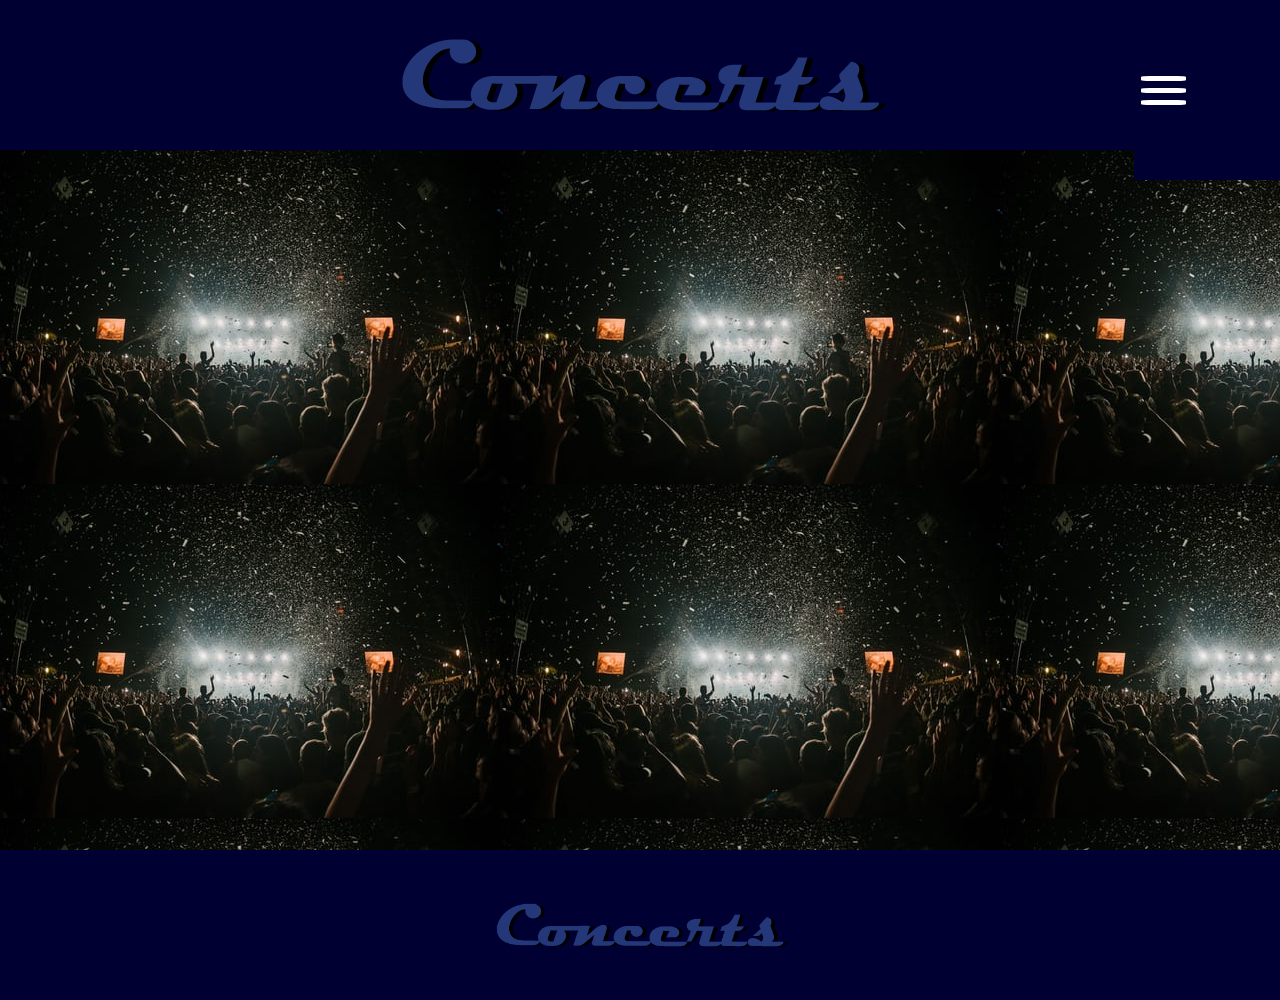
==== index.html @ 330f10f7 "upd" ====
<!DOCTYPE html>
<html lang="en">
<head>
    <meta charset="UTF-8">
    <meta http-equiv="X-UA-Compatible" content="IE=edge">
    <meta name="viewport" content="width=device-width, initial-scale=1.0">
    <title>Concerts</title>
    <link rel="stylesheet" href="css/style.css">
</head>
<body>
    <header>
        <img src="img/logga.png" alt="Bild på logga" id="Logga">
    </header>
    <main id="main">
    

    </main>

    <nav>

        <ul id="nav-links">
            <li><a href="#">Bilder</a></li>
            <li><a href="#">Kontakt</a></li>
            <li><a href="#">Övrigt</a></li>
            <li><a href="#">Hem</a></li>
        </ul>

        <div id="meny">
            <div id="line_1" class="line"></div>
            <div id="line_2" class="line"></div>
            <div id="line_3" class="line"></div>
        </div>


    </nav>

    <script src="js/.js"></script>
    
    <footer>
        <img src="img/logga.png" alt="Bild på logga" id="Loggafooter">

    </footer>
</html>
---- css/style.css ----
*{margin: 0;
padding: 0;}
header {
    display: flex;
    justify-content: center;
    align-items: center;
    background-color: rgb(0, 0, 51);
    height: 150px;
    width: auto;
    margin-left: auto;
    margin-right: auto;

    
}



#main {
    background-image: url("../img/konsert.jpg");
    height: 700px;

}
@media screen {
    
}


nav {
    display: flex;
    justify-content: center;
    align-items: center;
    height: 20vh;
    background-color: rgb(0, 0,51);
    font-family: sans-serif;
    position: absolute;
    top: 0;
    right: 0;
}

#nav-links {
    display: flex;
    flex-direction: column;
    justify-content: space-around;
    align-items: center;
    height: 90vh;
    background-color:rgb(0, 0,51);
    position: absolute;
    right: 0px;
    top: -90vh;
    width: 200px;
    list-style: none;
    transition: all 0.5s;
}

.nav-active {
    transform: translateY(100vh);
}

#nav-links a {
    text-decoration: none;
    color: rgb(7, 3, 0);
    letter-spacing: 0.1875rem;
    font-weight: bold;
    font-size: 1.25rem;
    text-transform: uppercase;
    width: 200px;
    height: 3rem;
    display: flex;
    justify-content: center;
    align-items: center;

}

#nav-links a:hover {
    color: darkgrey;
    background-color: rgb(233, 113, 84);
    transition: ease 0.4s;
}

.line {
    width: 45px;
    height: 5px;
    background-color: rgb(255, 255, 255);
    margin: 7px;
    border-radius: 20%;
    transition: all 0.5s;
}

.crossed_line #line_2 {
    opacity: 0;
}

.crossed_line #line_1 {
    transform: rotate(-45deg) translate(-5px, 6px);
}

.crossed_line #line_3 {
    transform: rotate(45deg) translate(-5px, -6px);
}

#meny {
    margin-right: 87.5px;
    cursor: pointer;
    }

footer {

    display: flex;
    justify-content: center;
    align-items: center;
    background-color: rgb(0, 0, 51);
    height: 150px;
    width: auto;
    margin-left: auto;
    margin-right: auto;
}

#Loggafooter{
    height: 45px;
    width: auto;
}
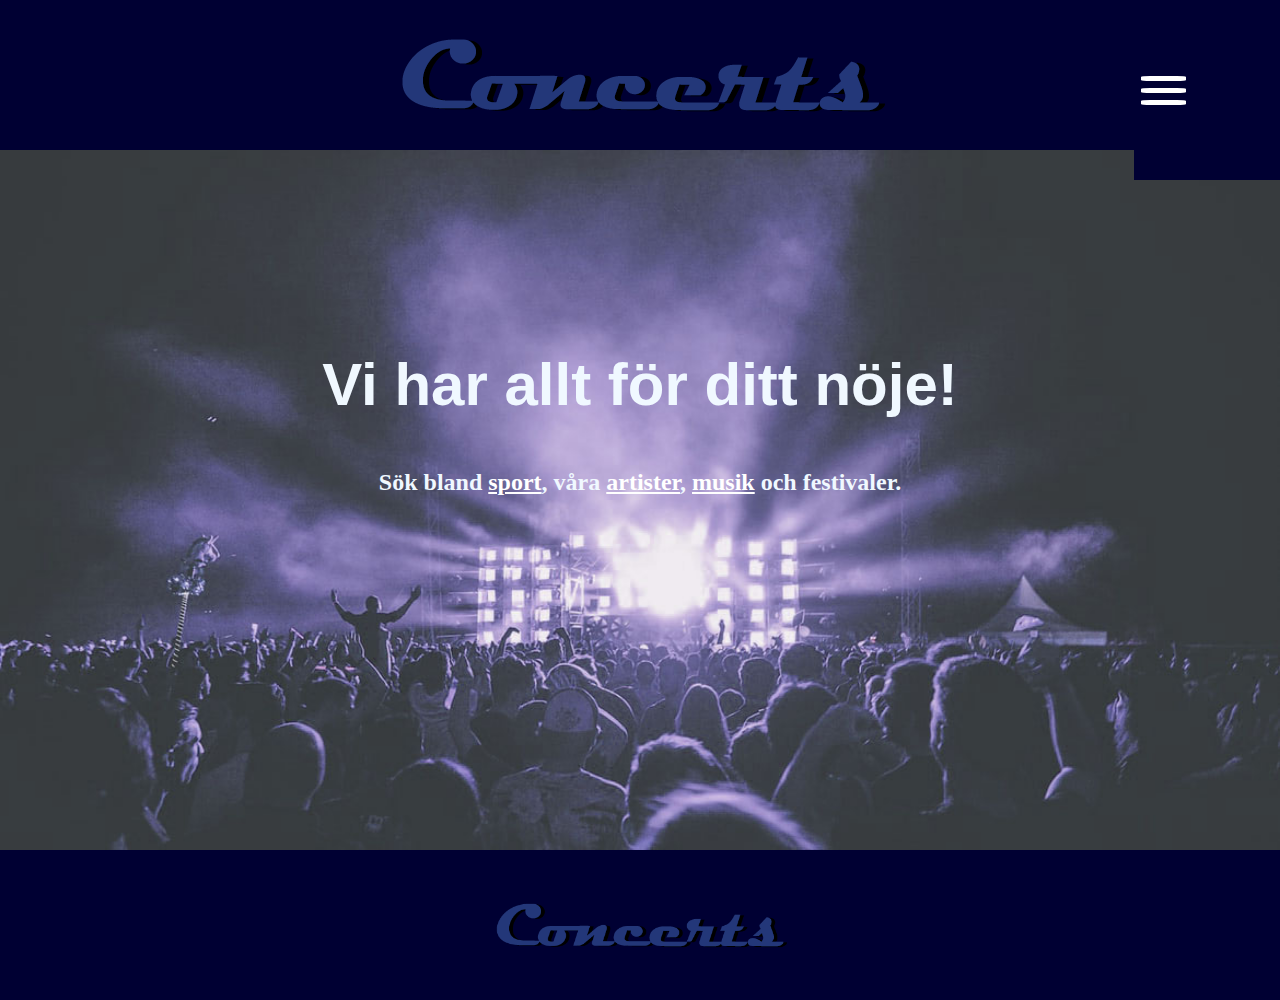
==== commit 64010d34: "upd" ====
--- a/index.html
+++ b/index.html
@@ -12,17 +12,22 @@
         <img src="img/logga.png" alt="Bild på logga" id="Logga">
     </header>
     <main id="main">
-    
+    <h1>Vi har allt för ditt nöje!</h1>
+    <h2>Sök bland <a href="indexsports.html">sport</a>, våra <a href="indexartist.html">artister</a>, <a href="indexmusic.html">musik</a> och festivaler.</h2>
 
     </main>
 
     <nav>
 
         <ul id="nav-links">
-            <li><a href="#">Bilder</a></li>
-            <li><a href="#">Kontakt</a></li>
-            <li><a href="#">Övrigt</a></li>
-            <li><a href="#">Hem</a></li>
+            <input type="text" placeholder="Sök..">
+            <li><a href="indexmusic.html">Musik</a></li>
+            <li><a href="indexsports.html">Sporter</a></li>
+            <li><a href="indexartist.html">Artister</a></li> 
+            <li><a href="#">Festivaler</a></li>
+            <li><a href="#">Biljetter</a></li>
+            
+            
         </ul>
 
         <div id="meny">
@@ -34,7 +39,7 @@
 
     </nav>
 
-    <script src="js/.js"></script>
+    <script src="js/script.js"></script>
     
     <footer>
         <img src="img/logga.png" alt="Bild på logga" id="Loggafooter">
--- a/css/style.css
+++ b/css/style.css
@@ -16,7 +16,9 @@
 
 
 #main {
-    background-image: url("../img/konsert.jpg");
+    background-image: url("../img/konsert_2.jpg");
+    background-repeat: no-repeat;
+    background-size: 100%;
     height: 700px;
 
 }
@@ -38,33 +40,34 @@
 }
 
 #nav-links {
+   
     display: flex;
     flex-direction: column;
     justify-content: space-around;
     align-items: center;
-    height: 90vh;
+    height: 520px;
     background-color:rgb(0, 0,51);
     position: absolute;
     right: 0px;
-    top: -90vh;
+    top: -1000px;
     width: 200px;
     list-style: none;
-    transition: all 0.5s;
+    transition: all 0.1s;
 }
 
 .nav-active {
-    transform: translateY(100vh);
+    transform: translateY(1150px);
 }
 
 #nav-links a {
     text-decoration: none;
-    color: rgb(7, 3, 0);
+    color: rgb(255, 255, 255);
     letter-spacing: 0.1875rem;
     font-weight: bold;
     font-size: 1.25rem;
     text-transform: uppercase;
     width: 200px;
-    height: 3rem;
+    height: 100px;
     display: flex;
     justify-content: center;
     align-items: center;
@@ -73,7 +76,7 @@
 
 #nav-links a:hover {
     color: darkgrey;
-    background-color: rgb(233, 113, 84);
+    background-color: rgb(87, 72, 155);
     transition: ease 0.4s;
 }
 
@@ -91,7 +94,7 @@
 }
 
 .crossed_line #line_1 {
-    transform: rotate(-45deg) translate(-5px, 6px);
+    transform: rotate(-45deg) translate(-11px, 11px);
 }
 
 .crossed_line #line_3 {
@@ -118,4 +121,44 @@
 #Loggafooter{
     height: 45px;
     width: auto;
+}
+
+h1 {
+
+    font-family: 'Lucida Sans', 'Lucida Sans Regular', 'Lucida Grande', 'Lucida Sans Unicode', Geneva, Verdana, sans-serif;
+    font-size: 60px;
+    color: aliceblue;
+    position: relative;
+    text-align: center;
+    justify-content: center;
+    top: 200px;
+}
+main {
+background-color: black;
+height: 1000px;
+width: auto;
+
+}
+
+input {
+    color: rgb(2, 7, 7)
+}
+
+h2 {
+    font-family: 'Times New Roman', Times, serif;
+    color: aliceblue;
+    text-align: center;
+    position: relative;
+    top: 250px;
+}
+
+#sporter {
+    border-radius: 80%;
+    align-items: center;
+}
+
+a {
+color: white;
+text-underline-offset: none;
+
 }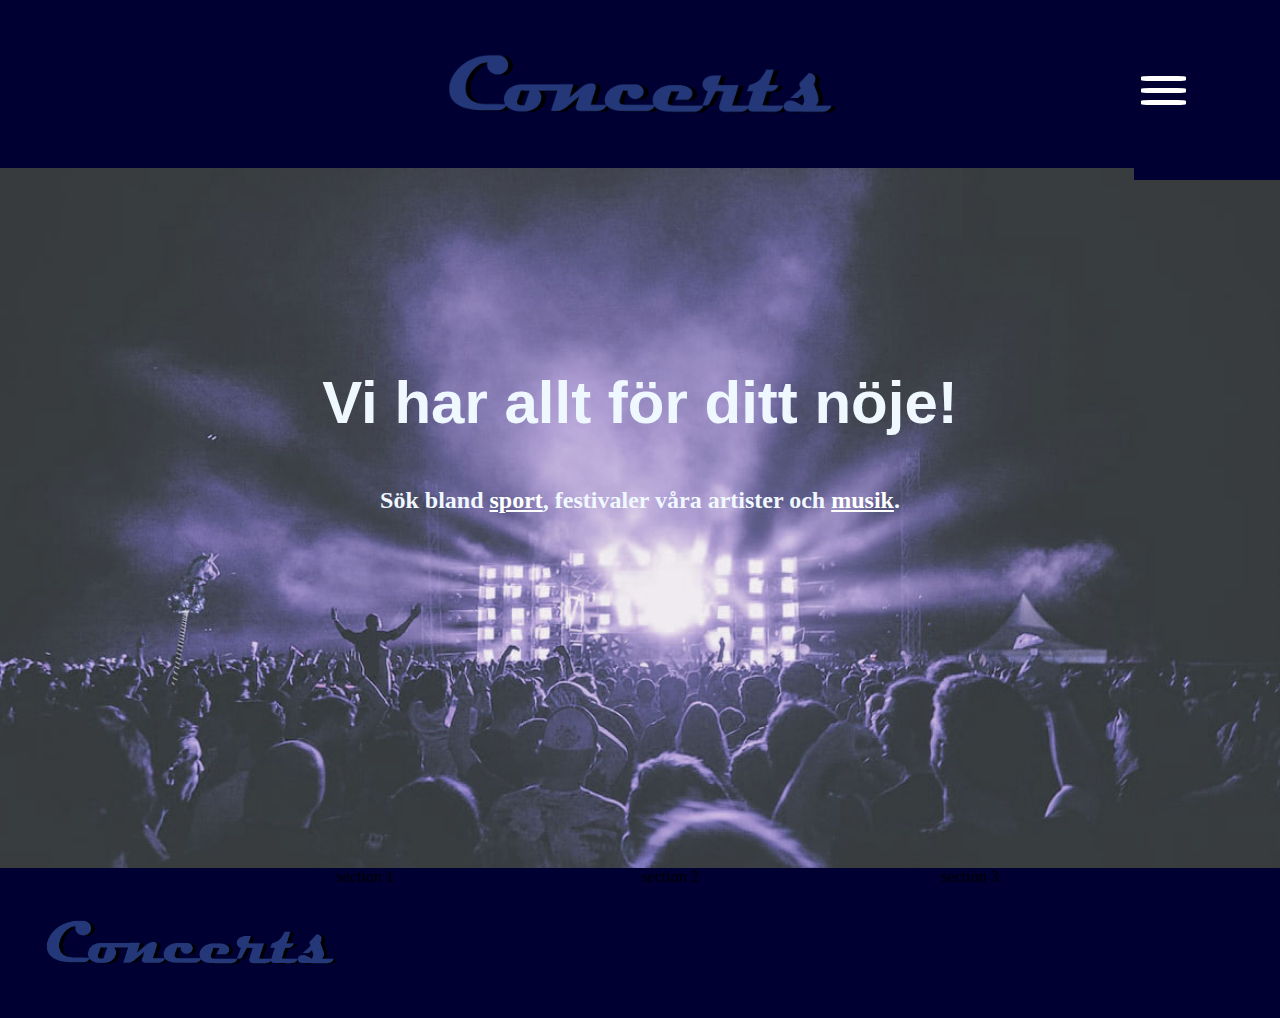
==== commit 41229640: "upd." ====
--- a/index.html
+++ b/index.html
@@ -11,9 +11,11 @@
     <header>
         <img src="img/logga.png" alt="Bild på logga" id="Logga">
     </header>
+   
+   
     <main id="main">
     <h1>Vi har allt för ditt nöje!</h1>
-    <h2>Sök bland <a href="indexsports.html">sport</a>, våra <a href="indexartist.html">artister</a>, <a href="indexmusic.html">musik</a> och festivaler.</h2>
+    <h2>Sök bland <a href="indexsports.html">sport</a>, festivaler våra <a href="indexartist.html"></a> artister och <a href="indexmusic.html">musik</a>.</h2>
 
     </main>
 
@@ -23,9 +25,9 @@
             <input type="text" placeholder="Sök..">
             <li><a href="indexmusic.html">Musik</a></li>
             <li><a href="indexsports.html">Sporter</a></li>
-            <li><a href="indexartist.html">Artister</a></li> 
             <li><a href="#">Festivaler</a></li>
             <li><a href="#">Biljetter</a></li>
+            <li><a href="indexomoss.html">Om oss</a></li> 
             
             
         </ul>
@@ -43,6 +45,13 @@
     
     <footer>
         <img src="img/logga.png" alt="Bild på logga" id="Loggafooter">
-
+        
+        <div id="wrapper">
+           
+            <section id="section_1">section 1</section>
+            <section id="section_2">section 2</section>
+            <section id="section_3">section 3</section>
+            
+        </div>
     </footer>
 </html>--- a/css/style.css
+++ b/css/style.css
@@ -5,7 +5,7 @@
     justify-content: center;
     align-items: center;
     background-color: rgb(0, 0, 51);
-    height: 150px;
+    height: 167.6px;
     width: auto;
     margin-left: auto;
     margin-right: auto;
@@ -52,7 +52,7 @@
     top: -1000px;
     width: 200px;
     list-style: none;
-    transition: all 0.1s;
+    transition: all 1s;
 }
 
 .nav-active {
@@ -77,7 +77,7 @@
 #nav-links a:hover {
     color: darkgrey;
     background-color: rgb(87, 72, 155);
-    transition: ease 0.4s;
+    transition: ease 0.5s;
 }
 
 .line {
@@ -86,7 +86,7 @@
     background-color: rgb(255, 255, 255);
     margin: 7px;
     border-radius: 20%;
-    transition: all 0.5s;
+    transition: all 2s;
 }
 
 .crossed_line #line_2 {
@@ -94,11 +94,11 @@
 }
 
 .crossed_line #line_1 {
-    transform: rotate(-45deg) translate(-11px, 11px);
+    transform: rotate(-410deg) translate(-11px, 11px);
 }
 
 .crossed_line #line_3 {
-    transform: rotate(45deg) translate(-5px, -6px);
+    transform: rotate(410deg) translate(-5px, -6px);
 }
 
 #meny {
@@ -118,8 +118,10 @@
     margin-right: auto;
 }
 
-#Loggafooter{
-    height: 45px;
+
+
+#Logga {
+    height: 60px;
     width: auto;
 }
 
@@ -133,12 +135,7 @@
     justify-content: center;
     top: 200px;
 }
-main {
-background-color: black;
-height: 1000px;
-width: auto;
-
-}
+
 
 input {
     color: rgb(2, 7, 7)
@@ -161,4 +158,156 @@
 color: white;
 text-underline-offset: none;
 
+}
+
+#omoss {
+    background-image:  url("../img/konsert\ omoss.jpg");
+    background-repeat: no-repeat;
+    background-size: 100%;
+    height: 806px
+}
+
+.column {
+    float:left;
+    width: 500px;
+    padding: 30px;
+    height: 300px;
+    transition: ease 0.5s;
+    
+
+  }
+  
+  
+  .row::after {
+    content: "";
+    clear: both;
+    display: flex;
+    transition: ease 0.5s;
+  }
+
+  #wrapper {
+    gap: 5px;
+    width: 100vh; 
+    height: 150px;
+    display: grid;
+    grid-template-columns: 33.33%;
+    grid-template-rows: 1fr;
+    grid-template-areas: 
+
+        "s1 s2 s3"
+  }
+    
+  #Loggafooter{
+    height: 45px;
+    width: auto;
+    grid-area: s2;
+}
+
+#section2{
+    background-image: url("../img/logga.png");
+
+}
+
+h3 {
+color: rgb(19, 48, 126);
+font-family:'Lucida Sans', 'Lucida Sans Regular', 'Lucida Grande', 'Lucida Sans Unicode', Geneva, Verdana, sans-serif ;
+font-size: 90px;
+justify-content: center;
+text-align: center;
+}
+
+main {
+    background-color: rgb(0, 0, 7);
+    height: 100vh;
+    width: auto;
+}
+
+* {box-sizing:border-box}
+
+.slideshow-container {
+  max-width: 1000px;
+  position: relative;
+  margin: auto;
+}
+
+.mySlides {
+  display: none;
+}
+
+.prev, .next {
+  cursor: pointer;
+  position: absolute;
+  top: 50%;
+  width: auto;
+  margin-top: -22px;
+  padding: 16px;
+  color: white;
+  font-weight: bold;
+  font-size: 18px;
+  transition: 0.6s ease;
+  border-radius: 0 3px 3px 0;
+  user-select: none;
+}
+
+.next {
+  right: 0;
+  border-radius: 3px 0 0 3px;
+}
+
+
+.prev:hover, .next:hover {
+  background-color: rgba(0,0,0,0.8);
+}
+
+
+.text {
+  color: #f2f2f2;
+  font-size: 15px;
+  padding: 8px 12px;
+  position: absolute;
+  bottom: 8px;
+  width: 100%;
+  text-align: center;
+}
+
+.numbertext {
+  color: #f2f2f2;
+  font-size: 12px;
+  padding: 8px 12px;
+  position: absolute;
+  top: 0;
+}
+
+
+.dot {
+  cursor: pointer;
+  height: 15px;
+  width: 15px;
+  margin: 0 2px;
+  background-color: #bbb;
+  border-radius: 50%;
+  display: inline-block;
+  transition: background-color 0.6s ease;
+}
+
+.active, .dot:hover {
+  background-color: #717171;
+}
+
+
+.fade {
+  -webkit-animation-name: fade;
+  -webkit-animation-duration: 1.5s;
+  animation-name: fade;
+  animation-duration: 1.5s;
+}
+
+@-webkit-keyframes fade {
+  from {opacity: .4}
+  to {opacity: 1}
+}
+
+@keyframes fade {
+  from {opacity: .4}
+  to {opacity: 1}
 }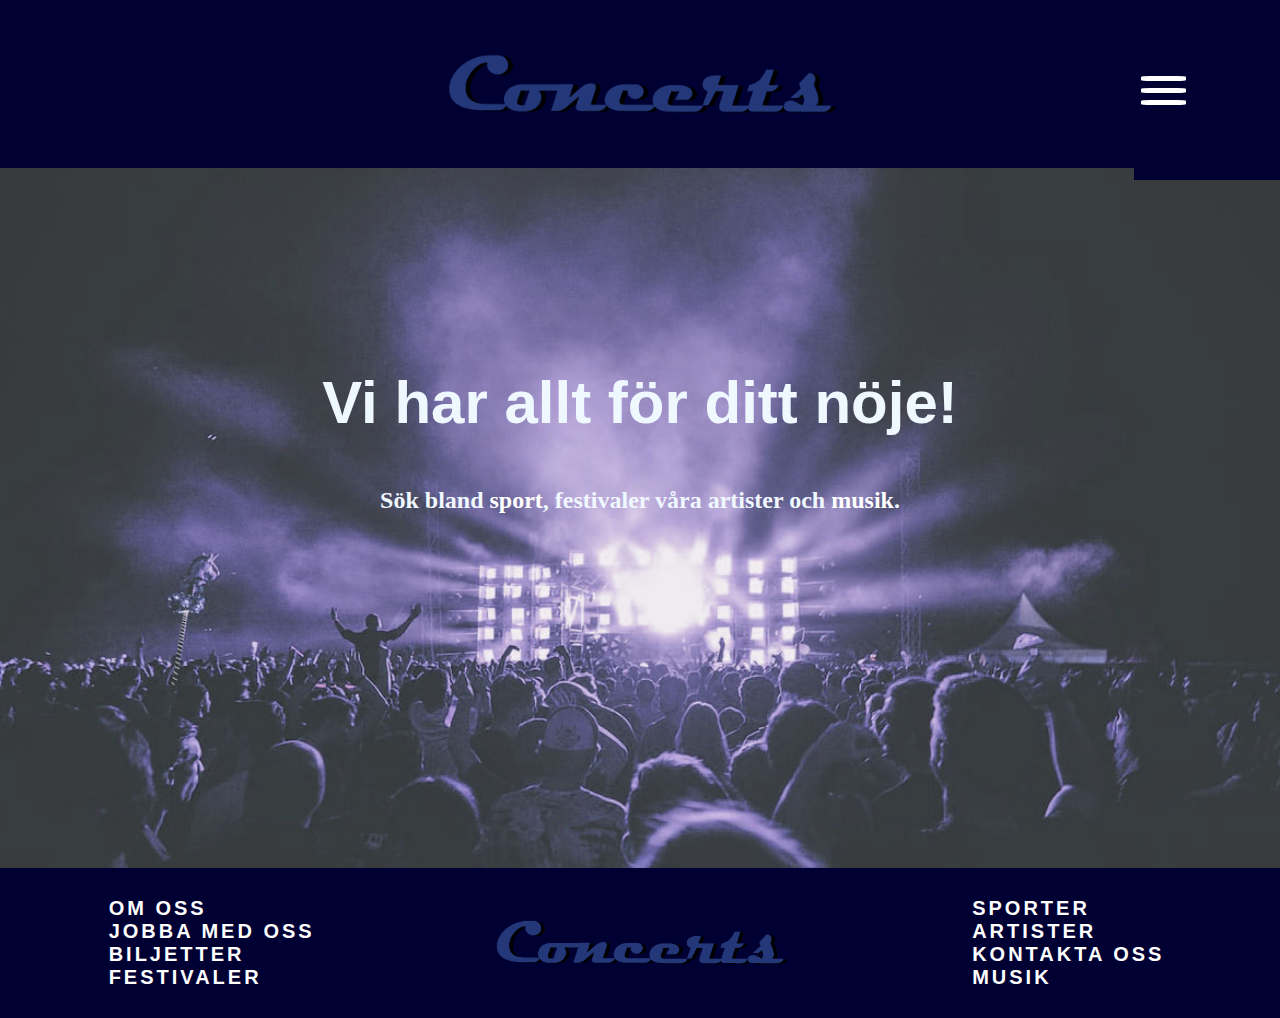
==== commit aaf4eec5: "upd" ====
--- a/index.html
+++ b/index.html
@@ -44,14 +44,27 @@
     <script src="js/script.js"></script>
     
     <footer>
-        <img src="img/logga.png" alt="Bild på logga" id="Loggafooter">
+ 
         
-        <div id="wrapper">
+        <div id="wrapper" id="li-links">
            
-            <section id="section_1">section 1</section>
-            <section id="section_2">section 2</section>
-            <section id="section_3">section 3</section>
+            <section id="section_1">
+                <ul>
+                    <li><a href="indexomoss.html">Om oss</a></li>
+                    <li>Jobba med oss</li>
+                    <li>Biljetter</li>
+                    <li>Festivaler</li>
+            </ul></section>
+            <section id="section_img">
+                <img src="img/logga.png" alt="Bild på logga" id="Loggafooter">
+            </section>
+            <section id="section_2"><ul>
+                <li><a href="indexsports.html">Sporter</a></li>
+                <li>Artister</li>
+                <li>Kontakta Oss</li>
+                <li><a href="indexmusic.html">Musik</a></li>
+            </ul></section>
             
         </div>
     </footer>
-</html>+</html>
--- a/css/style.css
+++ b/css/style.css
@@ -49,7 +49,7 @@
     background-color:rgb(0, 0,51);
     position: absolute;
     right: 0px;
-    top: -1000px;
+    top: -983px;
     width: 200px;
     list-style: none;
     transition: all 1s;
@@ -117,7 +117,27 @@
     margin-left: auto;
     margin-right: auto;
 }
-
+    a:link {
+        color: rgb(255, 255, 255);
+        background-color: transparent;
+        text-decoration: none;
+    }
+
+    a:visited {
+        color: rgb(255, 255, 255);
+        background-color: transparent;
+        text-decoration: none;
+    }
+
+    a:hover {
+        color: rgb(124, 179, 216);
+        background-color: transparent;
+        text-decoration: underline;   
+    }
+
+    a:active {
+        color: rgb(201, 250, 250);
+    }
 
 
 #Logga {
@@ -156,7 +176,7 @@
 
 a {
 color: white;
-text-underline-offset: none;
+text-decoration: none;
 
 }
 
@@ -185,28 +205,43 @@
     transition: ease 0.5s;
   }
 
-  #wrapper {
+#wrapper {
     gap: 5px;
-    width: 100vh; 
-    height: 150px;
+    width: 100%; 
+    height: 100%;
     display: grid;
-    grid-template-columns: 33.33%;
+    grid-template-columns: 1fr 1fr 1fr;
     grid-template-rows: 1fr;
     grid-template-areas: 
 
-        "s1 s2 s3"
+        "s1 im s2"
   }
-    
-  #Loggafooter{
+
+   #section_1 {
+    grid-area: s1;
+        display: flex;
+    justify-content: center;
+    align-items: center;
+}
+    #section_2{
+    display: flex;
+    justify-content: center;
+    align-items: center;
+    grid-area: s2;
+    }
+ 
+    #Loggafooter{
     height: 45px;
     width: auto;
-    grid-area: s2;
-}
-
-#section2{
-    background-image: url("../img/logga.png");
-
-}
+}
+
+#section_img {
+    display: flex;
+    justify-content: center;
+    align-items: center;
+}
+
+   
 
 h3 {
 color: rgb(19, 48, 126);
@@ -222,92 +257,37 @@
     width: auto;
 }
 
-* {box-sizing:border-box}
-
-.slideshow-container {
-  max-width: 1000px;
-  position: relative;
-  margin: auto;
-}
-
-.mySlides {
-  display: none;
-}
-
-.prev, .next {
-  cursor: pointer;
-  position: absolute;
-  top: 50%;
-  width: auto;
-  margin-top: -22px;
-  padding: 16px;
-  color: white;
-  font-weight: bold;
-  font-size: 18px;
-  transition: 0.6s ease;
-  border-radius: 0 3px 3px 0;
-  user-select: none;
-}
-
-.next {
-  right: 0;
-  border-radius: 3px 0 0 3px;
-}
-
-
-.prev:hover, .next:hover {
-  background-color: rgba(0,0,0,0.8);
-}
-
-
-.text {
-  color: #f2f2f2;
-  font-size: 15px;
-  padding: 8px 12px;
-  position: absolute;
-  bottom: 8px;
-  width: 100%;
-  text-align: center;
-}
-
-.numbertext {
-  color: #f2f2f2;
-  font-size: 12px;
-  padding: 8px 12px;
-  position: absolute;
-  top: 0;
-}
-
-
-.dot {
-  cursor: pointer;
-  height: 15px;
-  width: 15px;
-  margin: 0 2px;
-  background-color: #bbb;
-  border-radius: 50%;
-  display: inline-block;
-  transition: background-color 0.6s ease;
-}
-
-.active, .dot:hover {
-  background-color: #717171;
-}
-
-
-.fade {
-  -webkit-animation-name: fade;
-  -webkit-animation-duration: 1.5s;
-  animation-name: fade;
-  animation-duration: 1.5s;
-}
-
-@-webkit-keyframes fade {
-  from {opacity: .4}
-  to {opacity: 1}
-}
-
-@keyframes fade {
-  from {opacity: .4}
-  to {opacity: 1}
-}+li {
+  
+    font-family: 'Lucida Sans', 'Lucida Sans Regular', 'Lucida Grande', 'Lucida Sans Unicode', Geneva, Verdana, sans-serif;
+    text-decoration: none;
+    color: rgb(255, 255, 255);
+    letter-spacing: 0.1875rem;
+    font-weight: bold;
+    font-size: 1.25rem;
+    text-transform: uppercase;
+}
+
+#li-links a:hover {
+    color: darkgrey;
+    background-color: rgb(87, 72, 155);
+    transition: ease 0.5s;
+    text-transform: uppercase;
+    
+}
+
+ul {
+    color: darkgrey;
+    text-decoration: none;
+    transition: ease 0.5s;
+    list-style-type: none;
+    text-decoration: none;
+}
+
+p {
+justify-content: center;
+align-items: center;
+
+}
+
+    